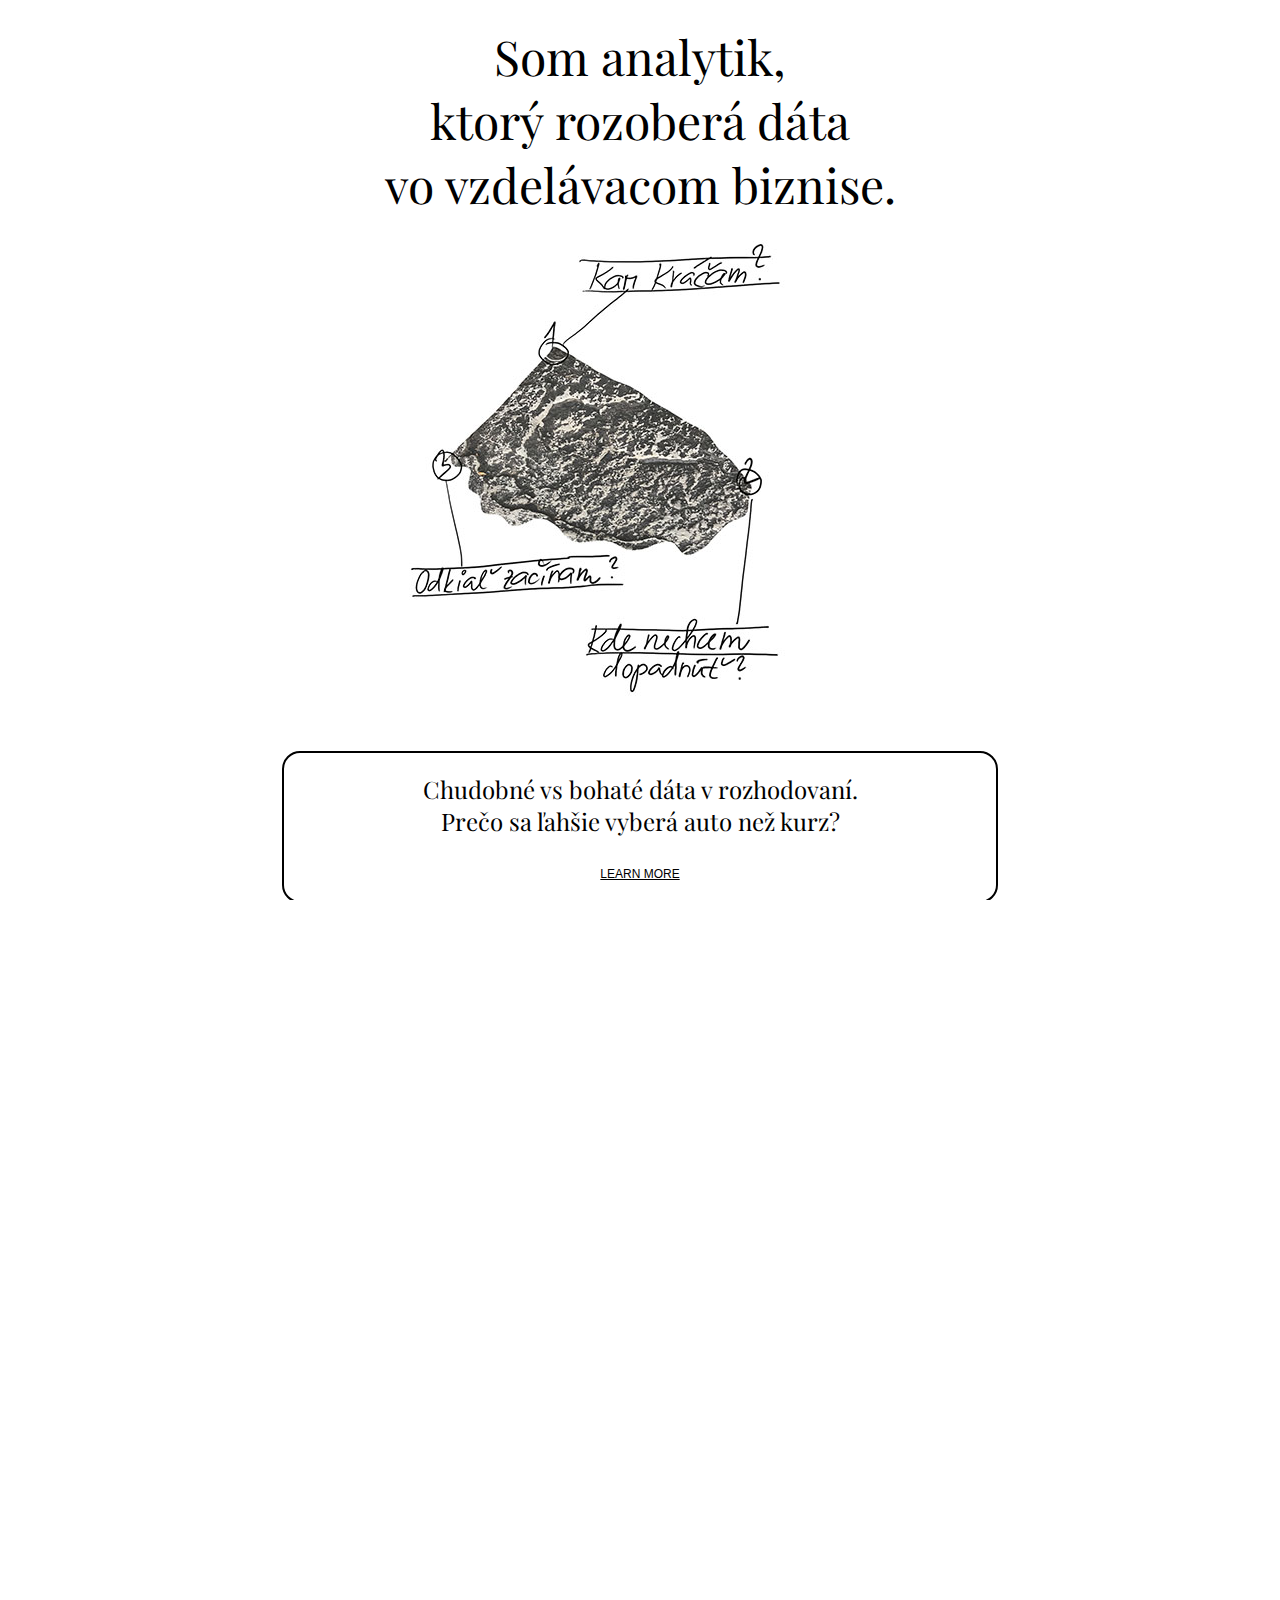
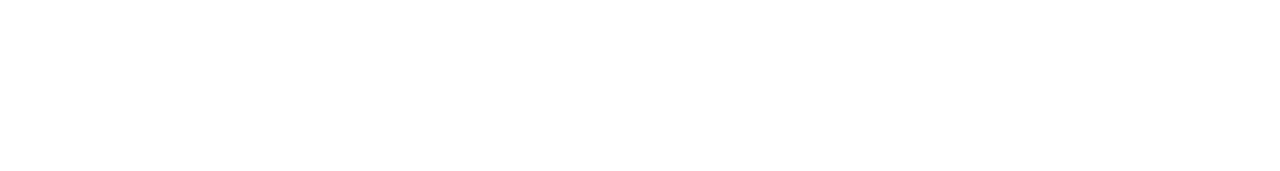
==== index.html @ fa77bcab "Update index.html" ====
<!DOCTYPE html>
<html lang="sk">
<head>
    <meta charset="UTF-8">
    <meta name="viewport" content="width=device-width, initial-scale=1.0">
    <title>Jaroslava Ficova</title>
	<link href='https://fonts.googleapis.com/css?family=Playfair Display' rel='stylesheet'>
    <link rel="stylesheet" href="styles0.css">
</head>
<body>
    <header>
		<p>Som analytik,<br>ktorý rozoberá dáta<br>vo vzdelávacom biznise.</p>
		<img src="cover-img/CI_001.01.jpg" alt="Cover image for Jaroslava Ficova post" class="cover-image">
    </header>
    <main>
        <section class="grid-container-home">	
			<div class="grid-item-home">
				<p>Chudobné vs bohaté dáta v rozhodovaní.<br>Prečo sa ľahšie vyberá auto než kurz?</p>
				<a href="#">LEARN MORE</a>
			</div>
			<div class="grid-item-home">
				<p>Preferenčné vs diferenčné avatary.<br>Prečo je môj student profile tak nemastný, neslaný?</p>
				<a href="#">LEARN MORE</a>
			</div>
			<div class="grid-item-home">
				<p>Problém 80/20 vs riešenie 20/80.<br>Prečo častejšie kopírujeme riešenia ako skúmame problémy?</p>
				<a href="#">LEARN MORE</a>
			</div>
			<div class="grid-item-home">
				<p>Funkčné minimum vs konkurenčné maximum schopností, ktoré ponúkam.<br>Poznám svoje miesto na trhu?</p>
				<a href="#">LEARN MORE</a>
			</div>
			<div class="grid-item-home">
				<p>Up-sell a cross-sell vo vzdelávacom biznise.<br>Prečo sa ľahšie predáva začiatočníkom než pokročilým?</p>
				<a href="#">LEARN MORE</a>
			</div>
    	</section>
    </main>
    <footer>
		<p>Jaroslava Ficová</p>
    </footer>
</body>
</html>
---- styles0.css ----
/* Resetting margins and paddings for common elements */
* {
    margin: 0;
    padding: 0;
    box-sizing: border-box;
}

html, body {
    height: 100%;
    margin: 0;
    display: flex;
    flex-direction: column;
    justify-content: flex-start; /* Changed from center to flex-start */
    align-items: center;
    overflow-x: hidden; /* Ensure no horizontal overflow */
}


body {
    font-family: -apple-system, BlinkMacSystemFont, "Segoe UI", Roboto, "Helvetica Neue", Arial, sans-serif;
    font-size: 24px;
    font-weight: normal;
    margin: 0;
    padding: 0;
    overflow-x: hidden; /* Hide horizontal overflow */
    background-color: #fff;
}


a {
    text-decoration: underline; /* Underline all links */
    color: inherit; /* Inherit the color from the parent element */
    font-size: 12px; /* Set a specific font size for all links */
}

header {
    background-color: #fff;
    color: #000;
    text-align: center;
    font-family: 'Playfair Display';
    font-size: 48px;
    font-weight: normal;
    margin-top: 24px;
}

footer {
    background-color: #fff;
    color: #000;
    text-align: center;
    padding: 1em;
    font-family: 'Playfair Display';
    font-size: 12px;
}

main {
    padding: 20px;
    max-width: 1010px; /* Adjust the width as needed */
    margin: 0 auto; /* Center the container */
}

.grid-container-home {
    display: flex;
    align-items: center;
    justify-content: center; /* Center items horizontally */
    flex-wrap: wrap; /* Wrap items to the next line if necessary */
    gap: 16px; /* Adjust the space between the items */
    padding: 8px; /* Optional: add padding around the container */
}


.grid-item-home {
    display: flex;
    flex-direction: column;
    width: 75%;
    padding: 20px;
    border: 2px solid #000; /* Add this line for a white border */
    border-radius: 18px;
    box-sizing: border-box; /* Ensure padding and border are included in the element's total width and height */
}

.grid-item-home p {
    width: 75%; /* Adjust the width as needed */
    margin: 0 auto 20px; /* Add margin at the bottom of the paragraph */
    text-align: center;
    color: #000;
    font-family: 'Playfair Display';
}


.grid-item-home a {
    display: block; /* Make the link a block-level element to control its size and spacing */
    margin-top: 10px; /* Add margin at the top of the link */
    text-align: center;
    color: #000; /* Adjust link color */
}

/* Media query for smaller screens */
@media (max-width: 600px) {
    .grid-item-home {
        width: 100%; /* Full width within the container */
        max-width: none; /* Remove the max-width restriction */
    }
    
    header {
        font-size: 36px; /* Reduce the header font size for smaller screens */
    }

    main {
        padding: 10px; /* Reduce padding for smaller screens */
    }
}
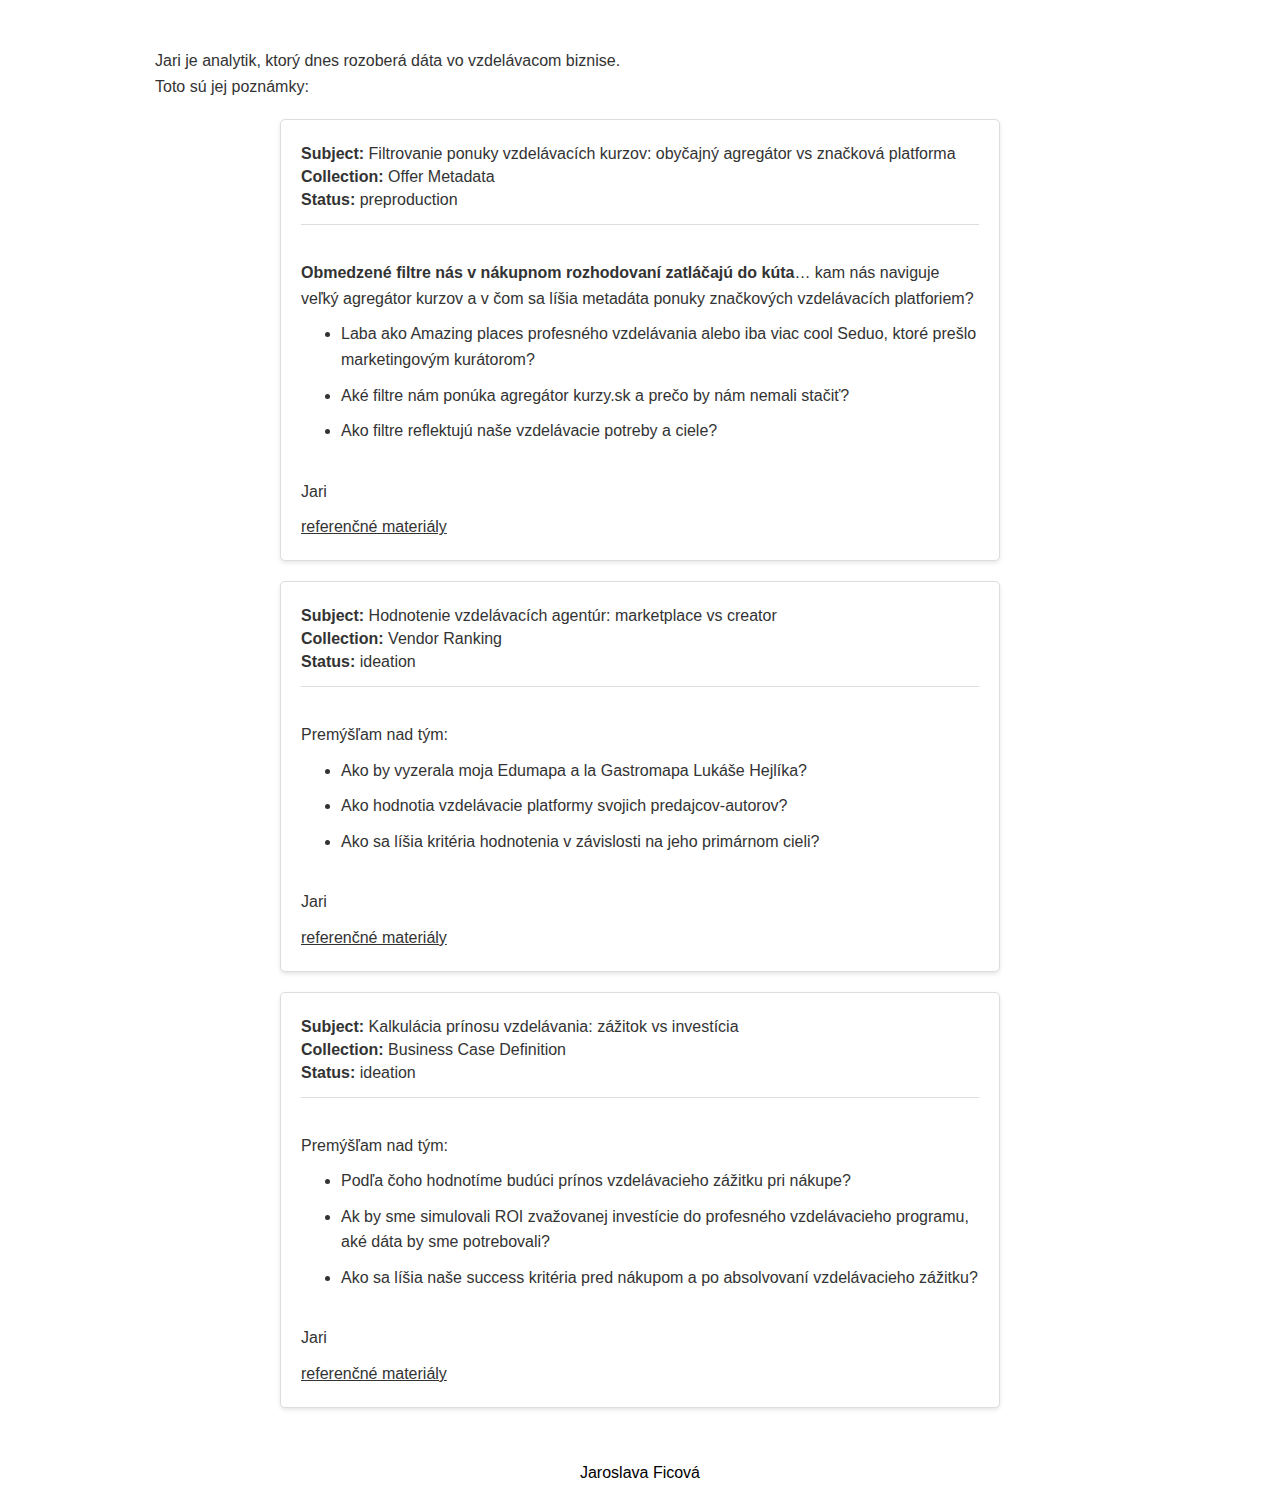
==== commit 1a02e8f1: "Add files via upload" ====
--- a/index.html
+++ b/index.html
@@ -4,35 +4,67 @@
     <meta charset="UTF-8">
     <meta name="viewport" content="width=device-width, initial-scale=1.0">
     <title>Jaroslava Ficova</title>
-	<link href='https://fonts.googleapis.com/css?family=Playfair Display' rel='stylesheet'>
     <link rel="stylesheet" href="styles0.css">
 </head>
 <body>
     <header>
-		<p>Som analytik,<br>ktorý rozoberá dáta<br>vo vzdelávacom biznise.</p>
-		<img src="cover-img/CI_001.01.jpg" alt="Cover image for Jaroslava Ficova post" class="cover-image">
     </header>
     <main>
-        <section class="grid-container-home">	
-			<div class="grid-item-home">
-				<p>Chudobné vs bohaté dáta v rozhodovaní.<br>Prečo sa ľahšie vyberá auto než kurz?</p>
-				<a href="#">LEARN MORE</a>
+        <section class="memos">
+			<div class="memos-intro">
+				<p>Jari je analytik, ktorý dnes rozoberá dáta vo vzdelávacom biznise.</p>
+				<p>Toto sú jej poznámky:</p>
 			</div>
-			<div class="grid-item-home">
-				<p>Preferenčné vs diferenčné avatary.<br>Prečo je môj student profile tak nemastný, neslaný?</p>
-				<a href="#">LEARN MORE</a>
+			<div class="memo-container">
+				<div class="memo-header" data-memo-id="M2024.1" data-memo-status="2">
+					<p><strong>Subject:</strong> Filtrovanie ponuky vzdelávacích kurzov: obyčajný agregátor vs značková platforma</p>
+					<p><strong>Collection:</strong> Offer Metadata</p>
+					<p><strong>Status:</strong> preproduction</p>
+				</div>
+				<div class="memo-body" data-memo-id="M2024.1">
+					<p><strong>Obmedzené filtre nás v nákupnom rozhodovaní zatláčajú do kúta</strong>… kam nás naviguje veľký agregátor kurzov a v čom sa líšia metadáta ponuky značkových vzdelávacích platforiem?</p>
+					<ul>
+						<li>Laba ako Amazing places profesného vzdelávania alebo iba viac cool Seduo, ktoré prešlo marketingovým kurátorom?</li>
+						<li>Aké filtre nám ponúka agregátor kurzy.sk a prečo by nám nemali stačiť?</li>
+						<li>Ako filtre reflektujú naše vzdelávacie potreby a ciele?</li>
+					</ul>
+					<p>Jari</p>
+					<a href="references.html#M2024.1">referenčné materiály</a>
+				</div>
 			</div>
-			<div class="grid-item-home">
-				<p>Problém 80/20 vs riešenie 20/80.<br>Prečo častejšie kopírujeme riešenia ako skúmame problémy?</p>
-				<a href="#">LEARN MORE</a>
+			<div class="memo-container">
+				<div class="memo-header" data-memo-id="M2024.2" data-memo-status="1">
+					<p><strong>Subject:</strong> Hodnotenie vzdelávacích agentúr: marketplace vs creator</p>
+					<p><strong>Collection:</strong> Vendor Ranking</p>
+					<p><strong>Status:</strong> ideation</p>
+				</div>
+				<div class="memo-body" data-memo-id="M2024.2">
+					<p>Premýšľam nad tým:</p>
+					<ul>
+						<li>Ako by vyzerala moja Edumapa a la Gastromapa Lukáše Hejlíka?</li>
+						<li>Ako hodnotia vzdelávacie platformy svojich predajcov-autorov?</li>
+						<li>Ako sa líšia kritéria hodnotenia v závislosti na jeho primárnom cieli?</li>
+					</ul>
+					<p>Jari</p>
+					<a href="references.html#M2024.2">referenčné materiály</a>
+				</div>
 			</div>
-			<div class="grid-item-home">
-				<p>Funkčné minimum vs konkurenčné maximum schopností, ktoré ponúkam.<br>Poznám svoje miesto na trhu?</p>
-				<a href="#">LEARN MORE</a>
-			</div>
-			<div class="grid-item-home">
-				<p>Up-sell a cross-sell vo vzdelávacom biznise.<br>Prečo sa ľahšie predáva začiatočníkom než pokročilým?</p>
-				<a href="#">LEARN MORE</a>
+			<div class="memo-container">
+				<div class="memo-header" data-memo-id="M2024.3" data-memo-status="1">
+					<p><strong>Subject:</strong> Kalkulácia prínosu vzdelávania: zážitok vs investícia</p>
+					<p><strong>Collection:</strong> Business Case Definition</p>
+					<p><strong>Status:</strong> ideation</p>
+				</div>
+				<div class="memo-body" data-memo-id="M2024.3">
+					<p>Premýšľam nad tým:</p>
+					<ul>
+						<li>Podľa čoho hodnotíme budúci prínos vzdelávacieho zážitku pri nákupe?</li>
+						<li>Ak by sme simulovali ROI zvažovanej investície do profesného vzdelávacieho programu, aké dáta by sme potrebovali?</li>
+						<li>Ako sa líšia naše success kritéria pred nákupom a po absolvovaní vzdelávacieho zážitku?</li>
+					</ul>
+					<p>Jari</p>
+					<a href="references.html#M2024.3">referenčné materiály</a>
+				</div>
 			</div>
     	</section>
     </main>
@@ -40,4 +72,4 @@
 		<p>Jaroslava Ficová</p>
     </footer>
 </body>
-</html>
+</html>--- a/styles0.css
+++ b/styles0.css
@@ -1,46 +1,19 @@
-/* Resetting margins and paddings for common elements */
+/* Resetting margins and paddings for common elements*/
 * {
     margin: 0;
     padding: 0;
     box-sizing: border-box;
 }
 
-html, body {
-    height: 100%;
-    margin: 0;
-    display: flex;
-    flex-direction: column;
-    justify-content: flex-start; /* Changed from center to flex-start */
-    align-items: center;
-    overflow-x: hidden; /* Ensure no horizontal overflow */
-}
-
-
-body {
-    font-family: -apple-system, BlinkMacSystemFont, "Segoe UI", Roboto, "Helvetica Neue", Arial, sans-serif;
-    font-size: 24px;
-    font-weight: normal;
-    margin: 0;
-    padding: 0;
-    overflow-x: hidden; /* Hide horizontal overflow */
-    background-color: #fff;
-}
-
-
-a {
-    text-decoration: underline; /* Underline all links */
-    color: inherit; /* Inherit the color from the parent element */
-    font-size: 12px; /* Set a specific font size for all links */
-}
-
 header {
     background-color: #fff;
     color: #000;
-    text-align: center;
-    font-family: 'Playfair Display';
+    text-align:center;
+    font-family: Arial, sans-serif;
     font-size: 48px;
     font-weight: normal;
-    margin-top: 24px;
+    line-height: 1.2;
+    margin-top: 28px;
 }
 
 footer {
@@ -48,64 +21,86 @@
     color: #000;
     text-align: center;
     padding: 1em;
-    font-family: 'Playfair Display';
-    font-size: 12px;
+    font-family: Arial, sans-serif;
+    font-size: 16px;
 }
 
 main {
-    padding: 20px;
+    /*padding: 20px;*/
     max-width: 1010px; /* Adjust the width as needed */
     margin: 0 auto; /* Center the container */
 }
 
-.grid-container-home {
-    display: flex;
-    align-items: center;
-    justify-content: center; /* Center items horizontally */
-    flex-wrap: wrap; /* Wrap items to the next line if necessary */
-    gap: 16px; /* Adjust the space between the items */
-    padding: 8px; /* Optional: add padding around the container */
+
+.memos {
+    font-family: Arial, sans-serif;
+    /*background-color: #f5f5f5;*/
+    margin: 0;
+    padding: 20px;
+    font-size: 16px;
 }
 
-
-.grid-item-home {
-    display: flex;
-    flex-direction: column;
-    width: 75%;
-    padding: 20px;
-    border: 2px solid #000; /* Add this line for a white border */
-    border-radius: 18px;
-    box-sizing: border-box; /* Ensure padding and border are included in the element's total width and height */
+.memos-intro {
+    color: #333;
+    line-height: 1.6;
 }
 
-.grid-item-home p {
-    width: 75%; /* Adjust the width as needed */
-    margin: 0 auto 20px; /* Add margin at the bottom of the paragraph */
-    text-align: center;
-    color: #000;
-    font-family: 'Playfair Display';
+.memo-container {
+    max-width: 720px;
+    margin: 20px auto;
+    background-color: #ffffff;
+    border: 1px solid #ddd;
+    border-radius: 5px;
+    box-shadow: 0 2px 4px rgba(0, 0, 0, 0.1);
+    padding: 20px;
 }
 
+.memo-header {
+    border-bottom: 1px solid #ddd;
+    padding-bottom: 10px;
+    margin-bottom: 20px;
+}
 
-.grid-item-home a {
-    display: block; /* Make the link a block-level element to control its size and spacing */
-    margin-top: 10px; /* Add margin at the top of the link */
-    text-align: center;
-    color: #000; /* Adjust link color */
+.memo-header p {
+    margin: 5px 0;
+    color: #333;
+}
+
+.memo-body {
+    color: #333;
+    line-height: 1.6;
+    /*padding: 0 30px;*/
+}
+
+.memo-body p {
+    margin: 35px 0px 10px;
+}
+
+.memo-body p strong {
+    font-weight: 600;
+}
+
+.memo-body ul {
+    list-style-type: disc;
+    padding-left: 40px;  /* Increased padding to indent more */
+    margin-bottom: 20px;
+}
+
+.memo-body ul li {
+    margin-bottom: 10px;
+}
+
+a {
+    text-decoration: underline; /* Underline all links */
+    color: inherit; /* Inherit the color from the parent element */
 }
 
 /* Media query for smaller screens */
 @media (max-width: 600px) {
-    .grid-item-home {
+    .memo-container {
         width: 100%; /* Full width within the container */
         max-width: none; /* Remove the max-width restriction */
     }
-    
-    header {
-        font-size: 36px; /* Reduce the header font size for smaller screens */
-    }
+}
 
-    main {
-        padding: 10px; /* Reduce padding for smaller screens */
-    }
-}
+
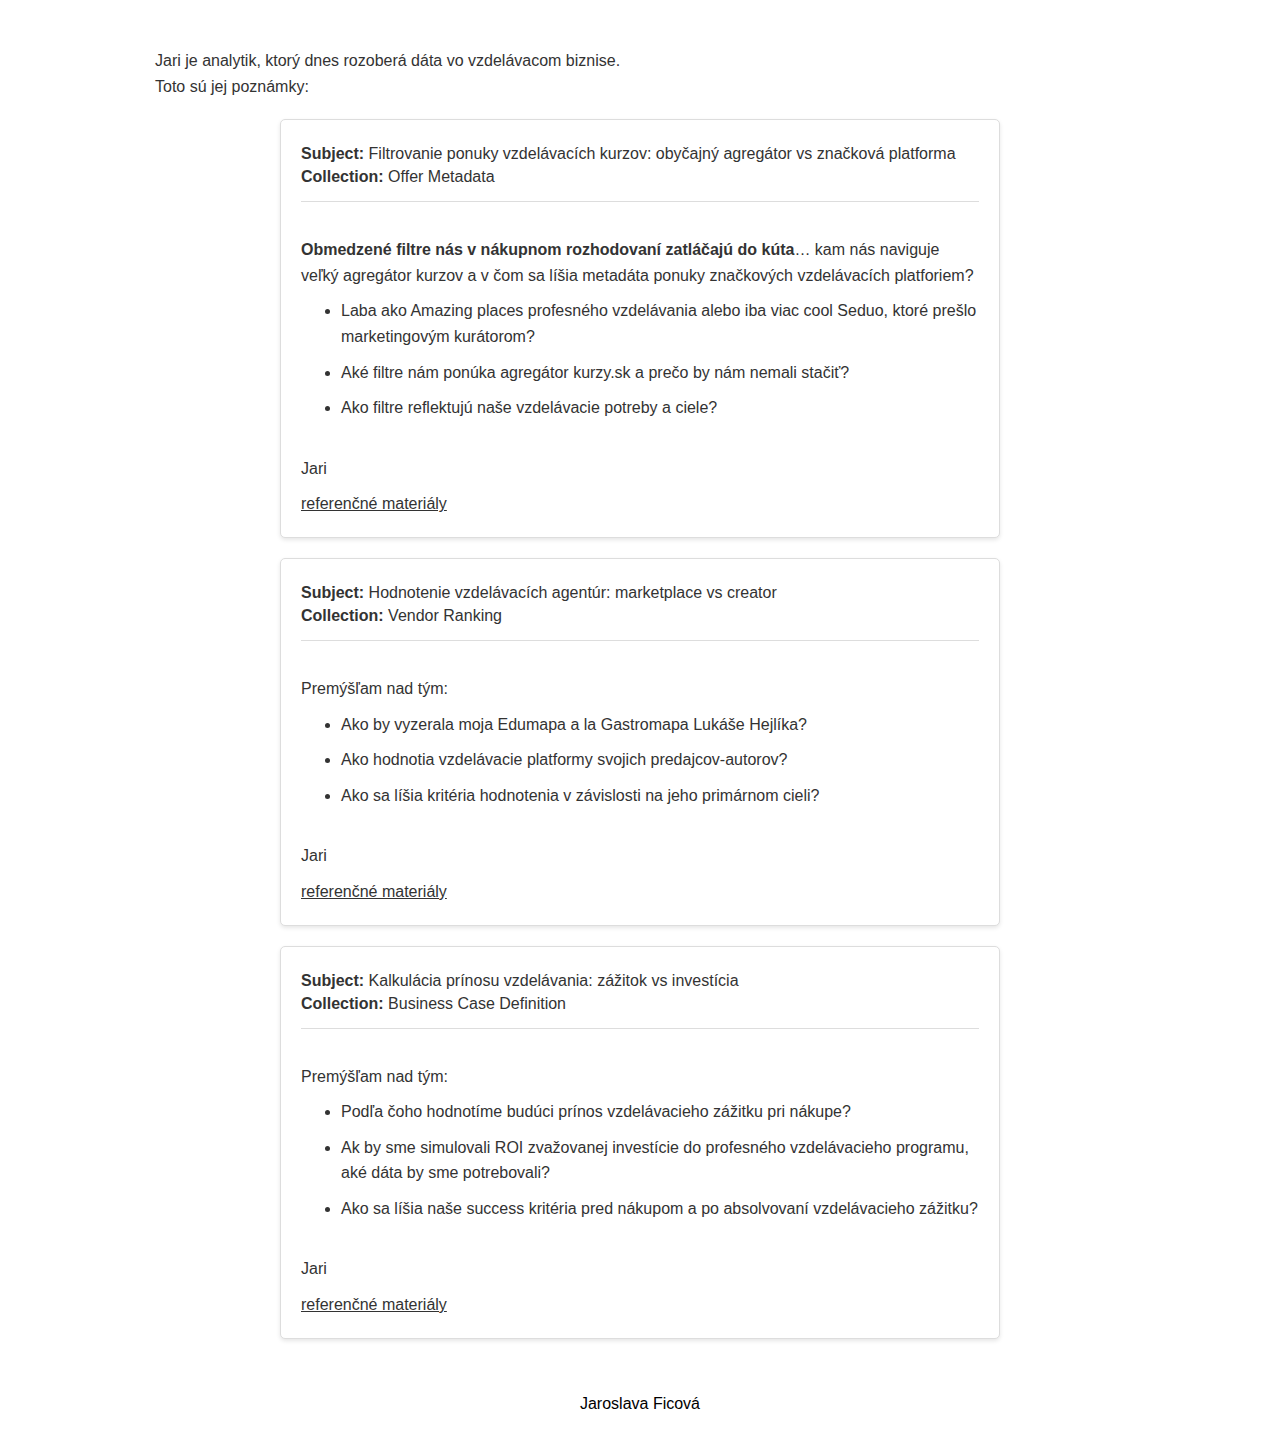
==== commit fc1c2042: "Update index.html" ====
--- a/index.html
+++ b/index.html
@@ -16,10 +16,9 @@
 				<p>Toto sú jej poznámky:</p>
 			</div>
 			<div class="memo-container">
-				<div class="memo-header" data-memo-id="M2024.1" data-memo-status="2">
+				<div class="memo-header" data-memo-id="M2024.1" >
 					<p><strong>Subject:</strong> Filtrovanie ponuky vzdelávacích kurzov: obyčajný agregátor vs značková platforma</p>
 					<p><strong>Collection:</strong> Offer Metadata</p>
-					<p><strong>Status:</strong> preproduction</p>
 				</div>
 				<div class="memo-body" data-memo-id="M2024.1">
 					<p><strong>Obmedzené filtre nás v nákupnom rozhodovaní zatláčajú do kúta</strong>… kam nás naviguje veľký agregátor kurzov a v čom sa líšia metadáta ponuky značkových vzdelávacích platforiem?</p>
@@ -33,10 +32,9 @@
 				</div>
 			</div>
 			<div class="memo-container">
-				<div class="memo-header" data-memo-id="M2024.2" data-memo-status="1">
+				<div class="memo-header" data-memo-id="M2024.2" >
 					<p><strong>Subject:</strong> Hodnotenie vzdelávacích agentúr: marketplace vs creator</p>
 					<p><strong>Collection:</strong> Vendor Ranking</p>
-					<p><strong>Status:</strong> ideation</p>
 				</div>
 				<div class="memo-body" data-memo-id="M2024.2">
 					<p>Premýšľam nad tým:</p>
@@ -50,10 +48,9 @@
 				</div>
 			</div>
 			<div class="memo-container">
-				<div class="memo-header" data-memo-id="M2024.3" data-memo-status="1">
+				<div class="memo-header" data-memo-id="M2024.3">
 					<p><strong>Subject:</strong> Kalkulácia prínosu vzdelávania: zážitok vs investícia</p>
 					<p><strong>Collection:</strong> Business Case Definition</p>
-					<p><strong>Status:</strong> ideation</p>
 				</div>
 				<div class="memo-body" data-memo-id="M2024.3">
 					<p>Premýšľam nad tým:</p>
@@ -72,4 +69,4 @@
 		<p>Jaroslava Ficová</p>
     </footer>
 </body>
-</html>+</html>
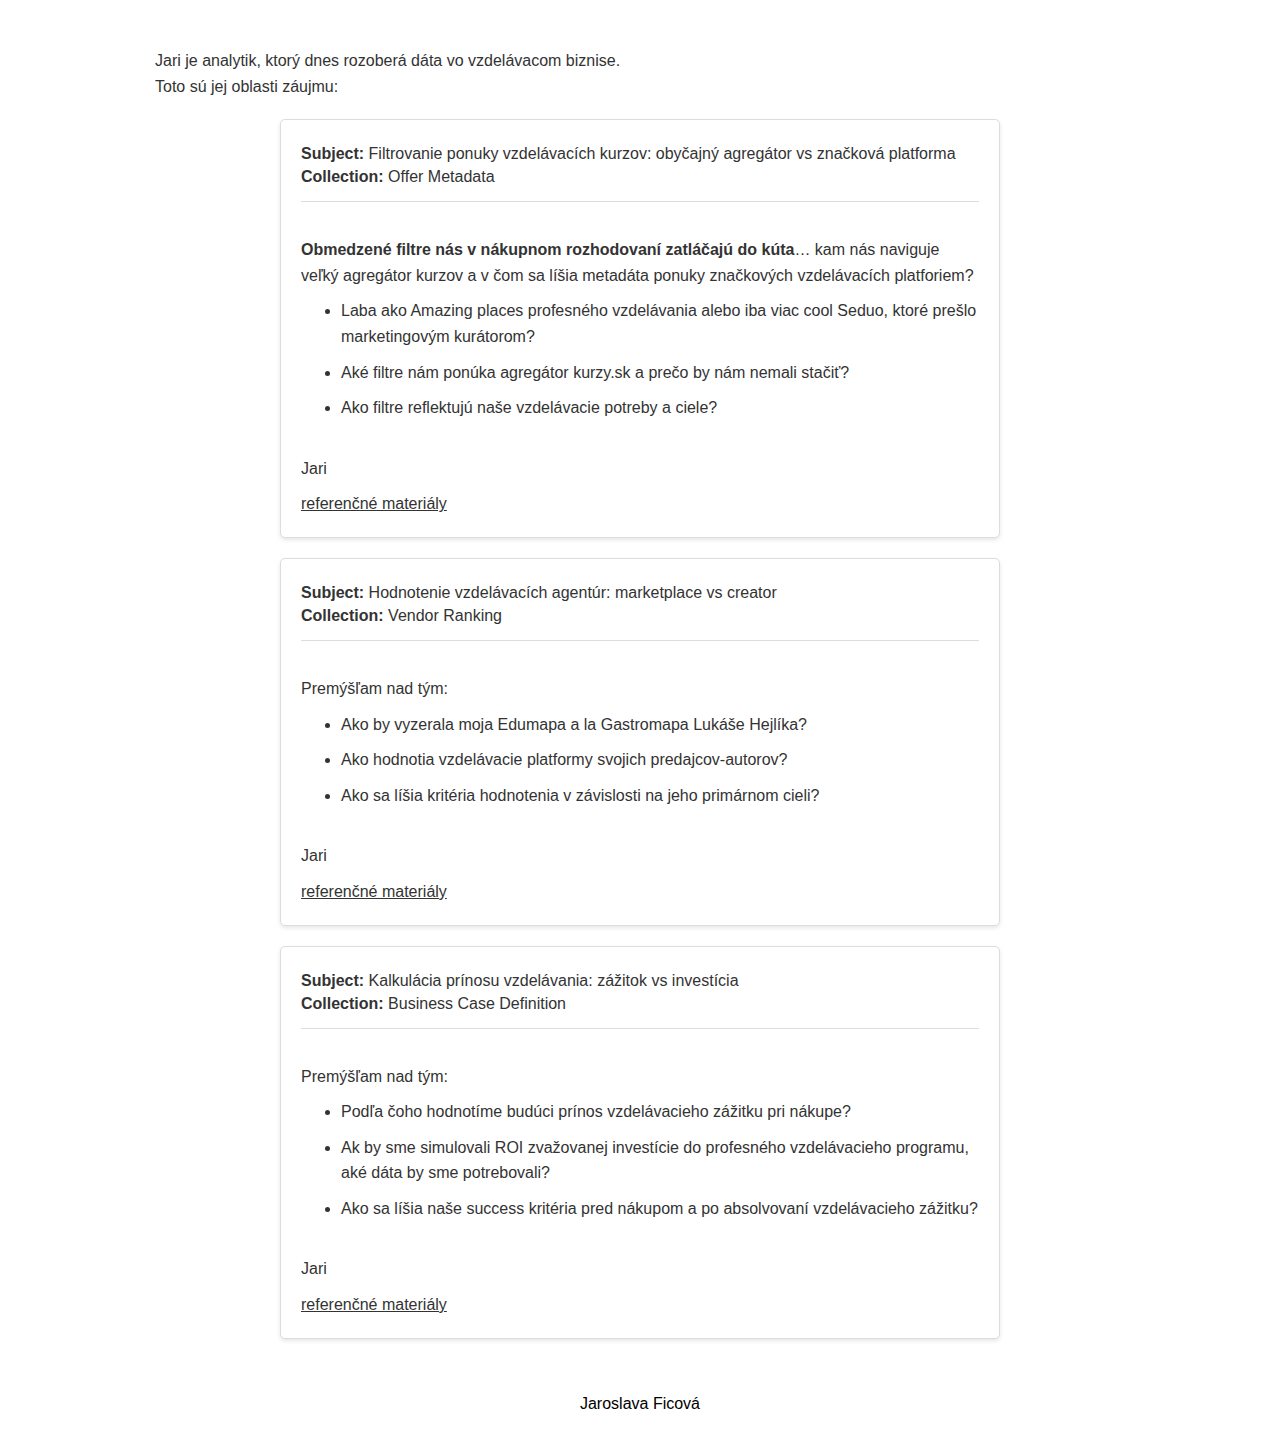
==== commit 48c24572: "Update index.html" ====
--- a/index.html
+++ b/index.html
@@ -13,7 +13,7 @@
         <section class="memos">
 			<div class="memos-intro">
 				<p>Jari je analytik, ktorý dnes rozoberá dáta vo vzdelávacom biznise.</p>
-				<p>Toto sú jej poznámky:</p>
+				<p>Toto sú jej oblasti záujmu:</p>
 			</div>
 			<div class="memo-container">
 				<div class="memo-header" data-memo-id="M2024.1" >
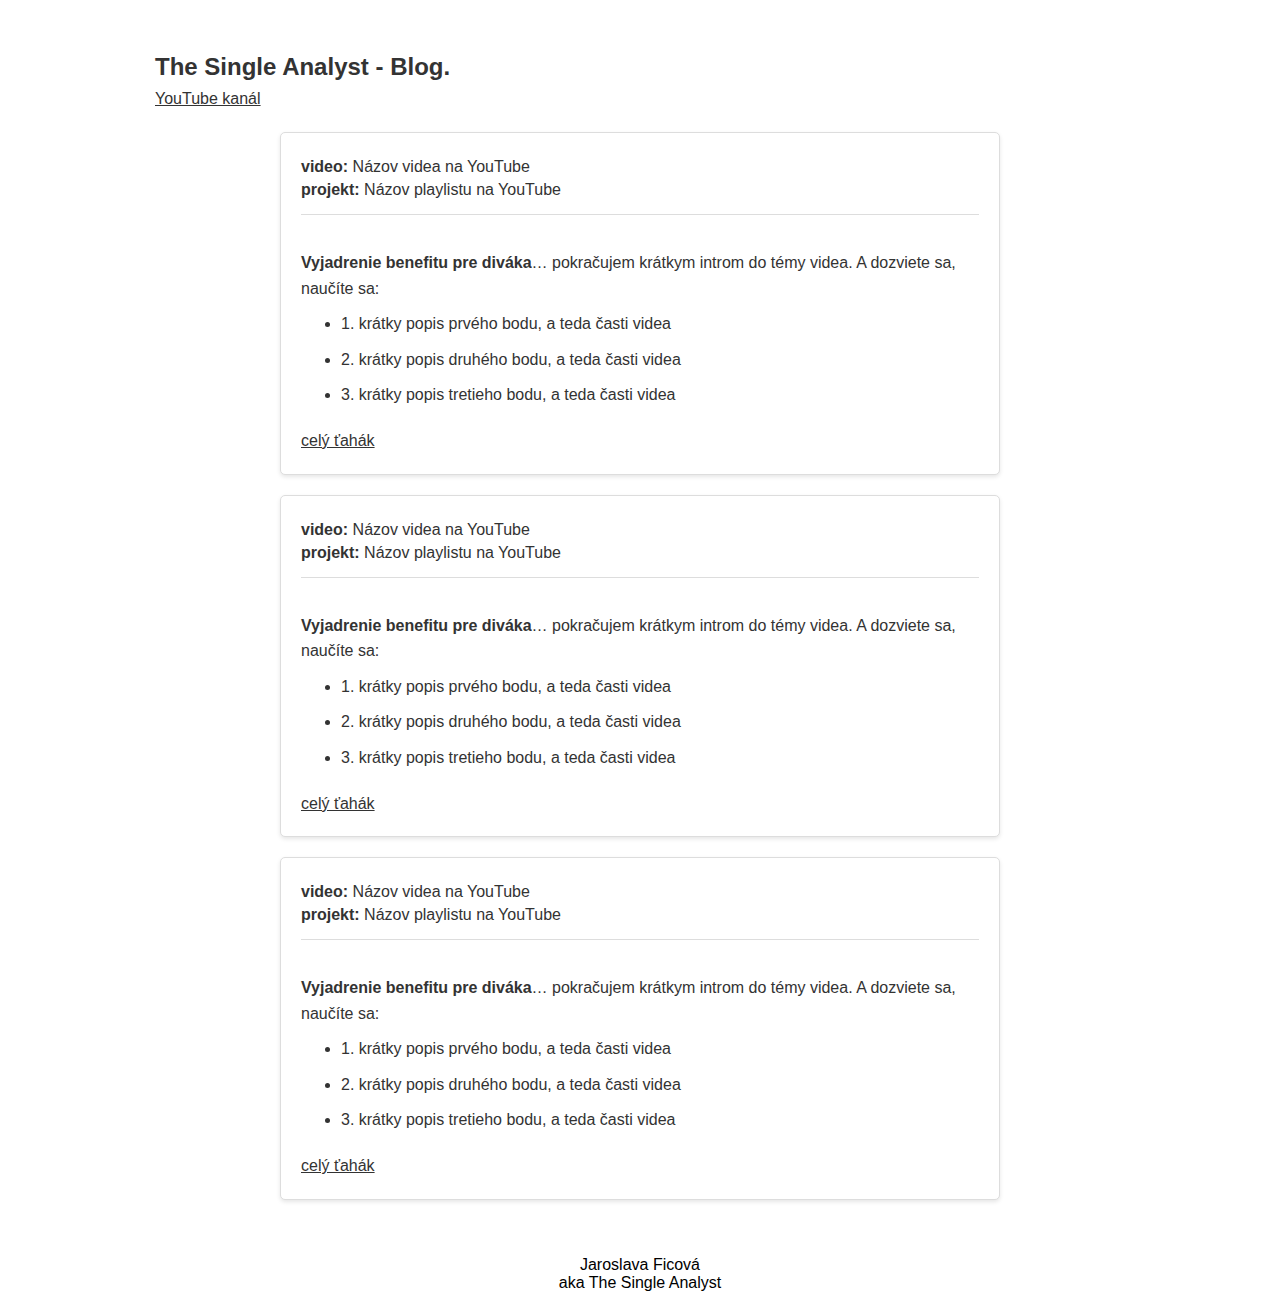
==== commit a5b9dcf1: "Update index.html" ====
--- a/index.html
+++ b/index.html
@@ -12,61 +12,59 @@
     <main>
         <section class="memos">
 			<div class="memos-intro">
-				<p>Jari je analytik, ktorý dnes rozoberá dáta vo vzdelávacom biznise.</p>
-				<p>Toto sú jej oblasti záujmu:</p>
+				<h2>The Single Analyst - Blog.</h2>
+				<a href="https://www.youtube.com/@thesingleanalyst">YouTube kanál</a>
 			</div>
 			<div class="memo-container">
-				<div class="memo-header" data-memo-id="M2024.1" >
-					<p><strong>Subject:</strong> Filtrovanie ponuky vzdelávacích kurzov: obyčajný agregátor vs značková platforma</p>
-					<p><strong>Collection:</strong> Offer Metadata</p>
+				<div class="memo-header" data-memo-id="" >
+					<p><strong>video:</strong> Názov videa na YouTube</p>
+					<p><strong>projekt:</strong> Názov playlistu na YouTube</p>
 				</div>
-				<div class="memo-body" data-memo-id="M2024.1">
-					<p><strong>Obmedzené filtre nás v nákupnom rozhodovaní zatláčajú do kúta</strong>… kam nás naviguje veľký agregátor kurzov a v čom sa líšia metadáta ponuky značkových vzdelávacích platforiem?</p>
+				<div class="memo-body" data-memo-id="">
+					<p><strong>Vyjadrenie benefitu pre diváka</strong>… pokračujem krátkym introm do témy videa. A dozviete sa, naučíte sa:</p>
 					<ul>
-						<li>Laba ako Amazing places profesného vzdelávania alebo iba viac cool Seduo, ktoré prešlo marketingovým kurátorom?</li>
-						<li>Aké filtre nám ponúka agregátor kurzy.sk a prečo by nám nemali stačiť?</li>
-						<li>Ako filtre reflektujú naše vzdelávacie potreby a ciele?</li>
+						<li>1. krátky popis prvého bodu, a teda časti videa</li>
+						<li>2. krátky popis druhého bodu, a teda časti videa</li>
+						<li>3. krátky popis tretieho bodu, a teda časti videa</li>
 					</ul>
-					<p>Jari</p>
-					<a href="references.html#M2024.1">referenčné materiály</a>
+					<a href="" class="primary-button">celý ťahák</a>
 				</div>
 			</div>
 			<div class="memo-container">
-				<div class="memo-header" data-memo-id="M2024.2" >
-					<p><strong>Subject:</strong> Hodnotenie vzdelávacích agentúr: marketplace vs creator</p>
-					<p><strong>Collection:</strong> Vendor Ranking</p>
+				<div class="memo-header" data-memo-id="" >
+					<p><strong>video:</strong> Názov videa na YouTube</p>
+					<p><strong>projekt:</strong> Názov playlistu na YouTube</p>
 				</div>
-				<div class="memo-body" data-memo-id="M2024.2">
-					<p>Premýšľam nad tým:</p>
+				<div class="memo-body" data-memo-id="">
+					<p><strong>Vyjadrenie benefitu pre diváka</strong>… pokračujem krátkym introm do témy videa. A dozviete sa, naučíte sa:</p>
 					<ul>
-						<li>Ako by vyzerala moja Edumapa a la Gastromapa Lukáše Hejlíka?</li>
-						<li>Ako hodnotia vzdelávacie platformy svojich predajcov-autorov?</li>
-						<li>Ako sa líšia kritéria hodnotenia v závislosti na jeho primárnom cieli?</li>
+						<li>1. krátky popis prvého bodu, a teda časti videa</li>
+						<li>2. krátky popis druhého bodu, a teda časti videa</li>
+						<li>3. krátky popis tretieho bodu, a teda časti videa</li>
 					</ul>
-					<p>Jari</p>
-					<a href="references.html#M2024.2">referenčné materiály</a>
+					<a href="" class="primary-button">celý ťahák</a>
 				</div>
 			</div>
 			<div class="memo-container">
-				<div class="memo-header" data-memo-id="M2024.3">
-					<p><strong>Subject:</strong> Kalkulácia prínosu vzdelávania: zážitok vs investícia</p>
-					<p><strong>Collection:</strong> Business Case Definition</p>
+				<div class="memo-header" data-memo-id="" >
+					<p><strong>video:</strong> Názov videa na YouTube</p>
+					<p><strong>projekt:</strong> Názov playlistu na YouTube</p>
 				</div>
-				<div class="memo-body" data-memo-id="M2024.3">
-					<p>Premýšľam nad tým:</p>
+				<div class="memo-body" data-memo-id="">
+					<p><strong>Vyjadrenie benefitu pre diváka</strong>… pokračujem krátkym introm do témy videa. A dozviete sa, naučíte sa:</p>
 					<ul>
-						<li>Podľa čoho hodnotíme budúci prínos vzdelávacieho zážitku pri nákupe?</li>
-						<li>Ak by sme simulovali ROI zvažovanej investície do profesného vzdelávacieho programu, aké dáta by sme potrebovali?</li>
-						<li>Ako sa líšia naše success kritéria pred nákupom a po absolvovaní vzdelávacieho zážitku?</li>
+						<li>1. krátky popis prvého bodu, a teda časti videa</li>
+						<li>2. krátky popis druhého bodu, a teda časti videa</li>
+						<li>3. krátky popis tretieho bodu, a teda časti videa</li>
 					</ul>
-					<p>Jari</p>
-					<a href="references.html#M2024.3">referenčné materiály</a>
+					<a href="" class="primary-button">celý ťahák</a>
 				</div>
 			</div>
     	</section>
     </main>
     <footer>
 		<p>Jaroslava Ficová</p>
+		<p>aka The Single Analyst</p>
     </footer>
 </body>
 </html>
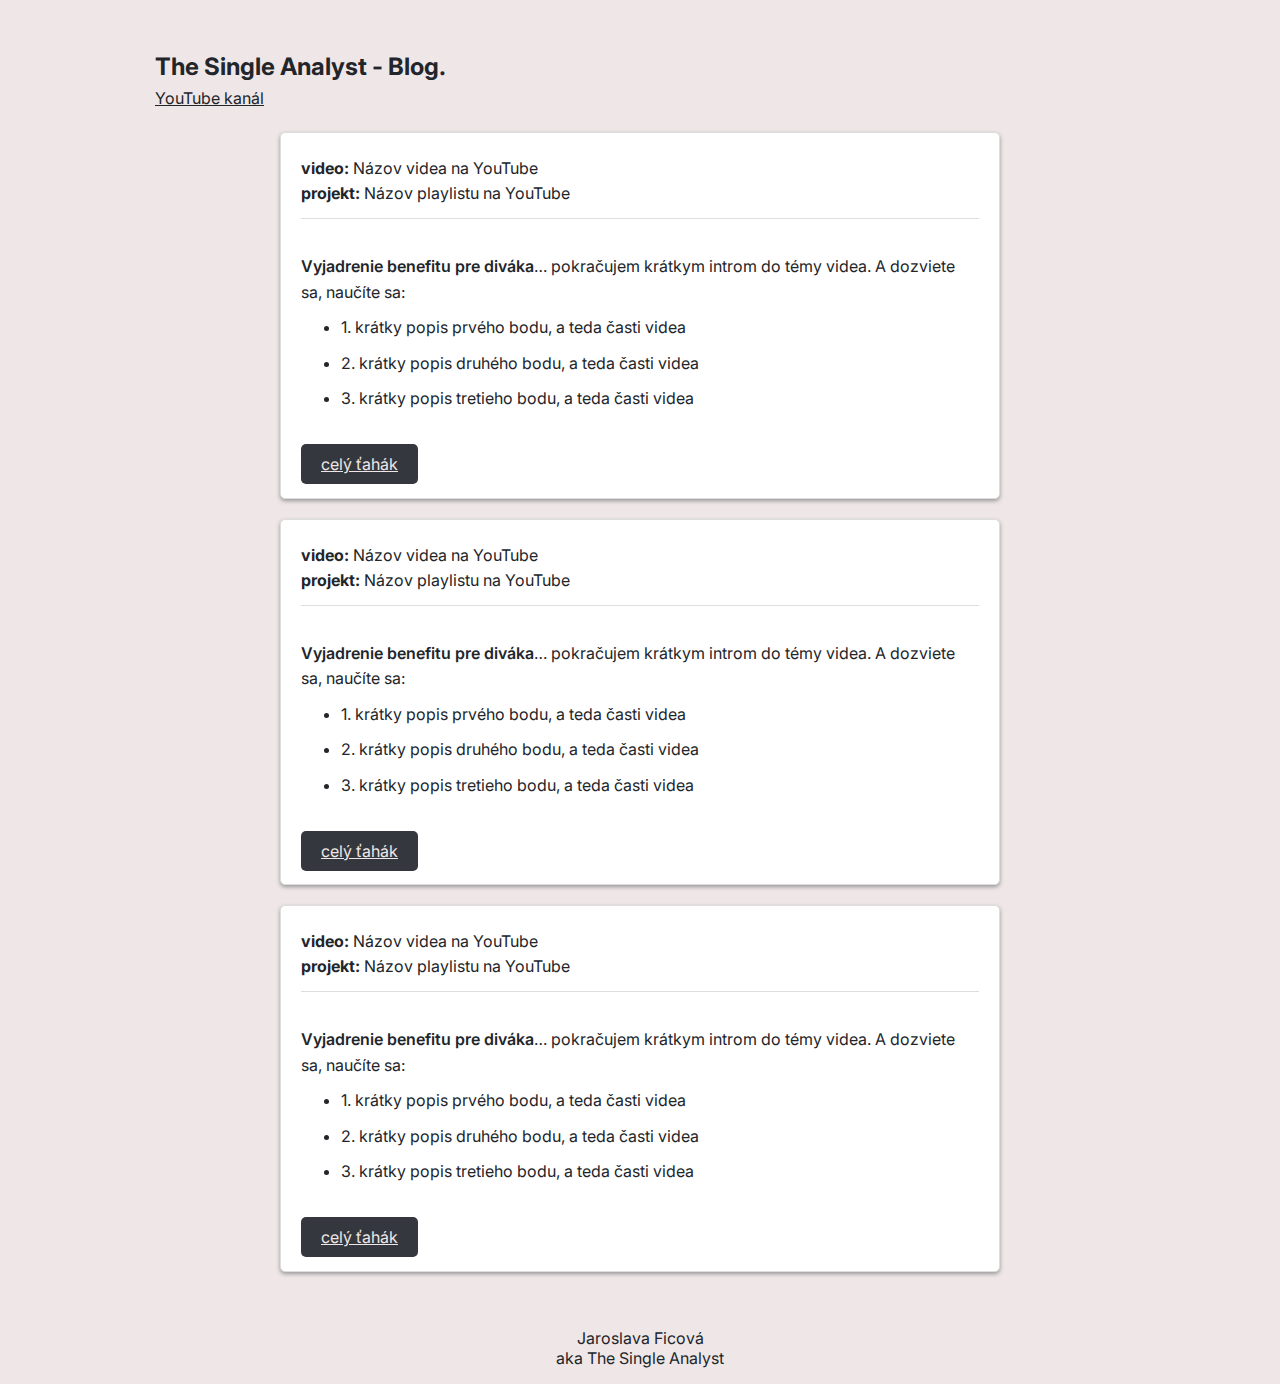
==== commit 80f15497: "Update index.html" ====
--- a/index.html
+++ b/index.html
@@ -5,6 +5,7 @@
     <meta name="viewport" content="width=device-width, initial-scale=1.0">
     <title>Jaroslava Ficova</title>
     <link rel="stylesheet" href="styles0.css">
+    <link href="https://fonts.googleapis.com/css2?family=Inter:wght@400;500;600&display=swap" rel="stylesheet">
 </head>
 <body>
     <header>
--- a/styles0.css
+++ b/styles0.css
@@ -5,11 +5,15 @@
     box-sizing: border-box;
 }
 
+body {
+    background-color: #efe7e7;
+}
+
 header {
-    background-color: #fff;
-    color: #000;
+    background-color: #efe7e7;
+    color: #22252a;
     text-align:center;
-    font-family: Arial, sans-serif;
+    font-family: Inter, sans-serif;
     font-size: 48px;
     font-weight: normal;
     line-height: 1.2;
@@ -17,11 +21,11 @@
 }
 
 footer {
-    background-color: #fff;
-    color: #000;
+    background-color: #efe7e7;
+    color: #22252a;
     text-align: center;
     padding: 1em;
-    font-family: Arial, sans-serif;
+    font-family: Inter, sans-serif;
     font-size: 16px;
 }
 
@@ -29,11 +33,12 @@
     /*padding: 20px;*/
     max-width: 1010px; /* Adjust the width as needed */
     margin: 0 auto; /* Center the container */
+    background-color: #efe7e7;
 }
 
 
 .memos {
-    font-family: Arial, sans-serif;
+    font-family: Inter, sans-serif;
     /*background-color: #f5f5f5;*/
     margin: 0;
     padding: 20px;
@@ -41,7 +46,7 @@
 }
 
 .memos-intro {
-    color: #333;
+    color: #22252a;
     line-height: 1.6;
 }
 
@@ -51,7 +56,7 @@
     background-color: #ffffff;
     border: 1px solid #ddd;
     border-radius: 5px;
-    box-shadow: 0 2px 4px rgba(0, 0, 0, 0.1);
+    box-shadow: 0 2px 4px #969698;
     padding: 20px;
 }
 
@@ -63,11 +68,11 @@
 
 .memo-header p {
     margin: 5px 0;
-    color: #333;
+    color: #22252a;
 }
 
 .memo-body {
-    color: #333;
+    color: #22252a;
     line-height: 1.6;
     /*padding: 0 30px;*/
 }
@@ -83,7 +88,7 @@
 .memo-body ul {
     list-style-type: disc;
     padding-left: 40px;  /* Increased padding to indent more */
-    margin-bottom: 20px;
+    margin-bottom: 40px;
 }
 
 .memo-body ul li {
@@ -95,6 +100,15 @@
     color: inherit; /* Inherit the color from the parent element */
 }
 
+.primary-button {
+    background-color: #34373d;
+    color: #efe7e7;
+    padding: 10px 20px; /* Some padding */
+    border: none; /* No border */
+    border-radius: 5px; /* Rounded corners */
+    cursor: pointer; /* Pointer/hand icon */
+}
+
 /* Media query for smaller screens */
 @media (max-width: 600px) {
     .memo-container {
@@ -102,5 +116,3 @@
         max-width: none; /* Remove the max-width restriction */
     }
 }
-
-
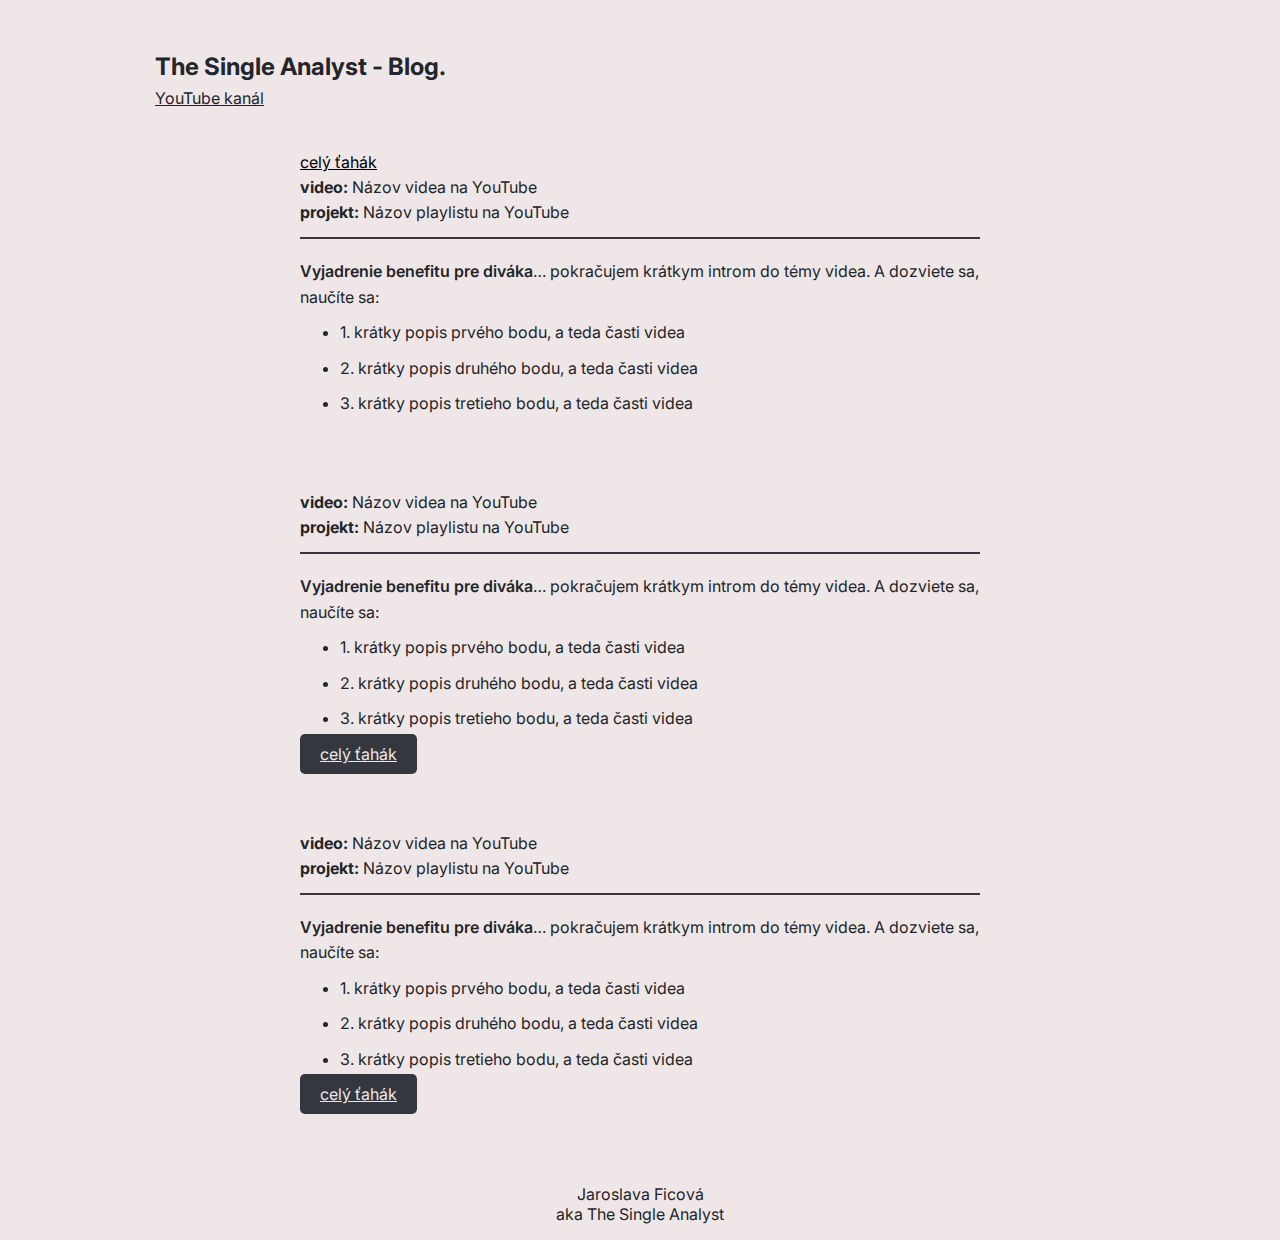
==== commit 44989c69: "Update index.html" ====
--- a/index.html
+++ b/index.html
@@ -5,7 +5,7 @@
     <meta name="viewport" content="width=device-width, initial-scale=1.0">
     <title>Jaroslava Ficova</title>
     <link rel="stylesheet" href="styles0.css">
-    <link href="https://fonts.googleapis.com/css2?family=Inter:wght@400;500;600&display=swap" rel="stylesheet">
+	<link href="https://fonts.googleapis.com/css2?family=Inter:wght@400;500;600&display=swap" rel="stylesheet">
 </head>
 <body>
     <header>
@@ -18,6 +18,7 @@
 			</div>
 			<div class="memo-container">
 				<div class="memo-header" data-memo-id="" >
+					<a href="" >celý ťahák</a>
 					<p><strong>video:</strong> Názov videa na YouTube</p>
 					<p><strong>projekt:</strong> Názov playlistu na YouTube</p>
 				</div>
@@ -28,7 +29,6 @@
 						<li>2. krátky popis druhého bodu, a teda časti videa</li>
 						<li>3. krátky popis tretieho bodu, a teda časti videa</li>
 					</ul>
-					<a href="" class="primary-button">celý ťahák</a>
 				</div>
 			</div>
 			<div class="memo-container">
--- a/styles0.css
+++ b/styles0.css
@@ -13,7 +13,7 @@
     background-color: #efe7e7;
     color: #22252a;
     text-align:center;
-    font-family: Inter, sans-serif;
+    font-family: 'Inter', sans-serif;
     font-size: 48px;
     font-weight: normal;
     line-height: 1.2;
@@ -25,7 +25,7 @@
     color: #22252a;
     text-align: center;
     padding: 1em;
-    font-family: Inter, sans-serif;
+    font-family: 'Inter', sans-serif;
     font-size: 16px;
 }
 
@@ -38,7 +38,7 @@
 
 
 .memos {
-    font-family: Inter, sans-serif;
+    font-family: 'Inter', sans-serif;
     /*background-color: #f5f5f5;*/
     margin: 0;
     padding: 20px;
@@ -53,18 +53,19 @@
 .memo-container {
     max-width: 720px;
     margin: 20px auto;
-    background-color: #ffffff;
-    border: 1px solid #ddd;
-    border-radius: 5px;
-    box-shadow: 0 2px 4px #969698;
+    /*background-color: #ffffff;*/
+    /*border: 3px solid #969698;*/
+    /*border-radius: 10px;*/
+    /*box-shadow: 0 2px 4px #969698;*/
     padding: 20px;
 }
 
 .memo-header {
-    border-bottom: 1px solid #ddd;
+    border-bottom: 2px solid #34373d;
     padding-bottom: 10px;
     margin-bottom: 20px;
 }
+
 
 .memo-header p {
     margin: 5px 0;
@@ -78,7 +79,7 @@
 }
 
 .memo-body p {
-    margin: 35px 0px 10px;
+    margin: 15px 0px 10px;
 }
 
 .memo-body p strong {
@@ -88,7 +89,7 @@
 .memo-body ul {
     list-style-type: disc;
     padding-left: 40px;  /* Increased padding to indent more */
-    margin-bottom: 40px;
+    /*margin-bottom: 40px;*/
 }
 
 .memo-body ul li {
@@ -96,7 +97,7 @@
 }
 
 a {
-    text-decoration: underline; /* Underline all links */
+    text-decoration: underline;
     color: inherit; /* Inherit the color from the parent element */
 }
 
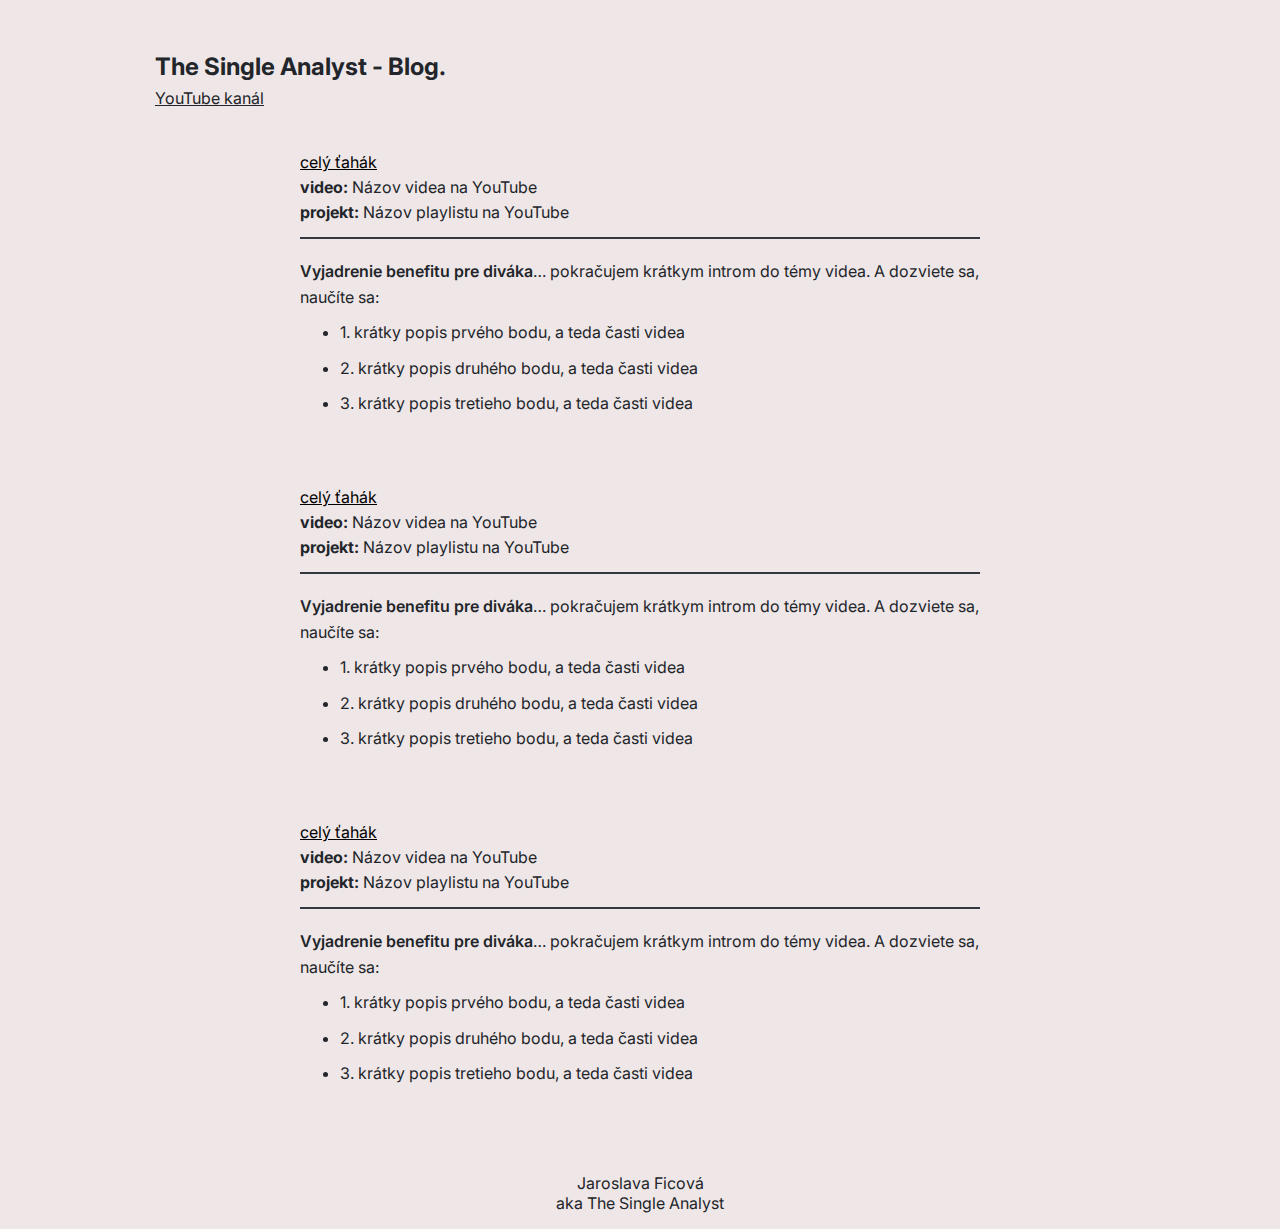
==== commit d34cd5b7: "Update index.html" ====
--- a/index.html
+++ b/index.html
@@ -33,6 +33,7 @@
 			</div>
 			<div class="memo-container">
 				<div class="memo-header" data-memo-id="" >
+					<a href="" >celý ťahák</a>
 					<p><strong>video:</strong> Názov videa na YouTube</p>
 					<p><strong>projekt:</strong> Názov playlistu na YouTube</p>
 				</div>
@@ -43,11 +44,11 @@
 						<li>2. krátky popis druhého bodu, a teda časti videa</li>
 						<li>3. krátky popis tretieho bodu, a teda časti videa</li>
 					</ul>
-					<a href="" class="primary-button">celý ťahák</a>
 				</div>
 			</div>
 			<div class="memo-container">
 				<div class="memo-header" data-memo-id="" >
+					<a href="" >celý ťahák</a>
 					<p><strong>video:</strong> Názov videa na YouTube</p>
 					<p><strong>projekt:</strong> Názov playlistu na YouTube</p>
 				</div>
@@ -58,14 +59,13 @@
 						<li>2. krátky popis druhého bodu, a teda časti videa</li>
 						<li>3. krátky popis tretieho bodu, a teda časti videa</li>
 					</ul>
-					<a href="" class="primary-button">celý ťahák</a>
 				</div>
 			</div>
     	</section>
     </main>
     <footer>
-		<p>Jaroslava Ficová</p>
-		<p>aka The Single Analyst</p>
+	<p>Jaroslava Ficová</p>
+	<p>aka The Single Analyst</p>
     </footer>
 </body>
-</html>
+</html>	
